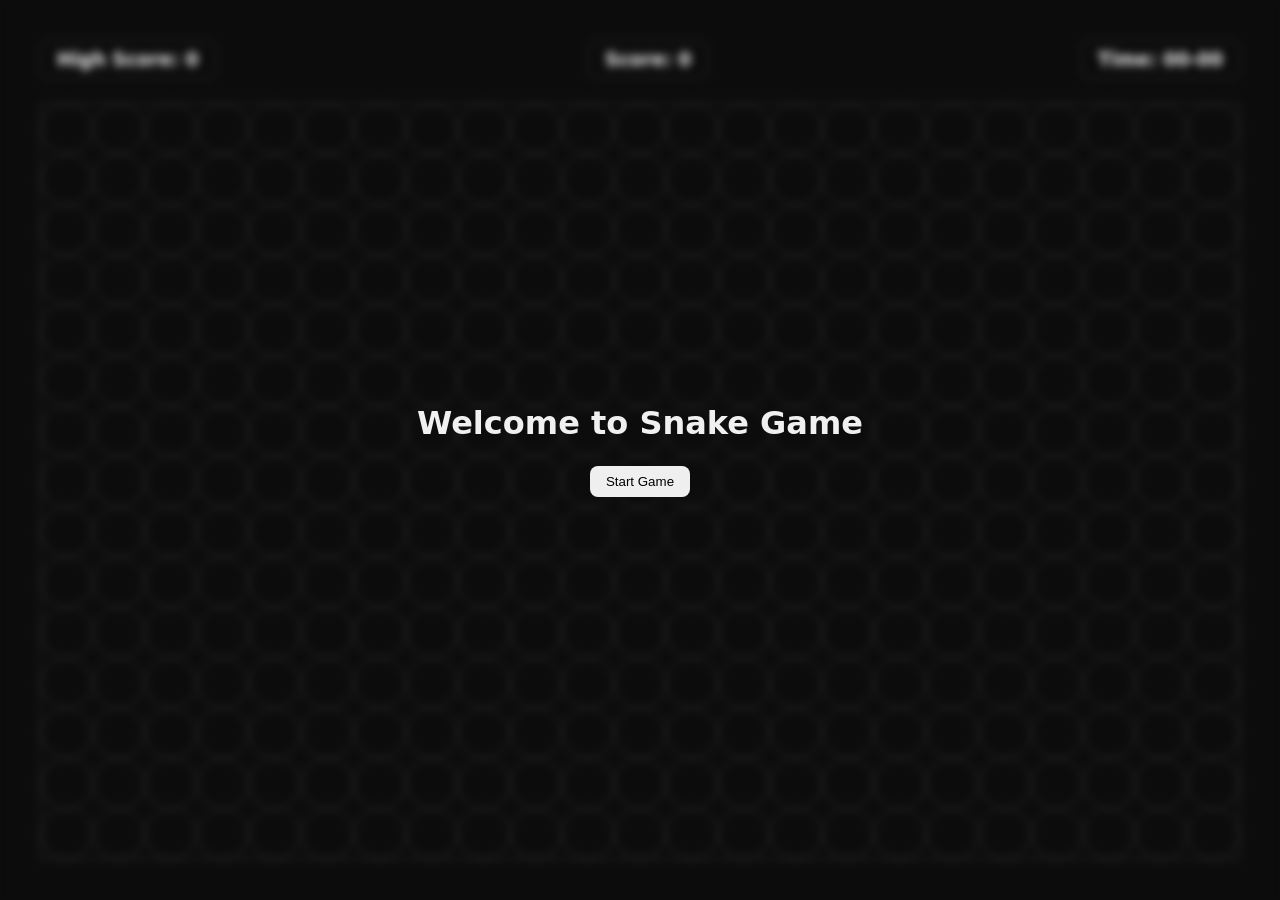
==== Snake-Game/index.html @ 86f5e505 "Date-26.12.25" ====
<!DOCTYPE html>
<html lang="en">
  <head>
    <meta charset="UTF-8" />
    <meta name="viewport" content="width=device-width, initial-scale=1.0" />
    <title>Snake-Game</title>
    <link rel="stylesheet" href="style.css" />
  </head>
  <body>
    <main>
      <section>
        <div id="infos">
          <div class="info">
            <h3>
              High Score:
              <span id="high-score">0</span>
            </h3>
          </div>
          <div class="info">
            <h3>
              Score:
              <span id="Score">0</span>
            </h3>
          </div>
          <div class="info">
            <h3>
              Time:
              <span id="time">00-00</span>
            </h3>
          </div>
        </div>
        <div id="board"></div>
      </section>
      <div class="modal">
        <div class="start-game">
          <h1>Welcome to Snake Game</h1>
          <button class="btn btn-start">Start Game</button>
        </div>

        <div class="game-over">
          <h1>Game Over</h1>
          <button class="btn btn-restart">Restart Game</button>
        </div>
      </div>
    </main>

    <script src="script.js"></script>
  </body>
</html>
---- Snake-Game/style.css ----
* {
  padding: 0;
  margin: 0;
  box-sizing: border-box;
}

html,
body {
  height: 100%;
  width: 100%;
}

:root {
  --bg-primary-color: #0c0c0c;
  --bg-fill-color: wheat;
  --bg-food-color: rgb(224, 11, 139);
  --text-primary-color: #f0f0f0;
  --spacing-xs: 4px;
  --spacing-sm: 8px;
  --spacing-md: 16px;
  --spacing-lg: 24px;
  --spacing-xl: 32px;
  --spacing-2xl: 40px;
  --spacing-3xl: 48px;
  --border-primary-color: #333333;
  --border-redius-xs: 4px;
  --border-redius-sm: 8px;
  --border-redius-mid: 12px;
  --border-redius-lg: 16px;
  --border-redius-xl: 20px;
  --border-redius-2xl: 24px;
}

html {
  background-color: var(--bg-primary-color);
  color: var(--text-primary-color);
  font-family: system-ui, -apple-system, BlinkMacSystemFont, "Segoe UI", Roboto, Oxygen, Ubuntu, Cantarell, "Open Sans", "Helvetica Neue", sans-serif;
}

main {
  height: 100%;
  width: 100%;
}
main .btn {
  padding: var(--spacing-sm) var(--spacing-md);
  border: none;
  cursor: pointer;
  border-radius: var(--border-redius-sm);
  transition: all ease 0.3s;
}
main .btn:hover {
  transform: scale(1.1);
}
main .btn:active {
  scale: 0.95;
}
main section {
  height: 100%;
  width: 100%;
  display: flex;
  flex-direction: column;
  padding: var(--spacing-2xl);
  gap: var(--spacing-lg);
}
main section #infos {
  width: 100%;
  display: flex;
  justify-content: space-between;
}
main section #infos .info {
  padding: var(--spacing-sm) var(--spacing-md);
  border: 1px solid var(--border-primary-color);
  border-radius: var(--border-redius-sm);
}
main section #board {
  border: 1px solid var(--border-primary-color);
  flex-grow: 1;
  display: grid;
  grid-template-columns: repeat(auto-fill, minmax(50px, 1fr));
  grid-template-rows: repeat(auto-fill, minmax(50px, 1fr));
}
main section .block {
  border: 1px solid var(--border-primary-color);
  border-radius: 50%;
}

.fill {
  background-color: var(--bg-fill-color);
}

.food {
  background-color: var(--bg-food-color);
}

.modal {
  height: 100vh;
  width: 100vw;
  position: fixed;
  top: 0;
  background-color: rgba(53, 53, 53, 0);
  -webkit-backdrop-filter: blur(4px);
          backdrop-filter: blur(4px);
  display: flex;
  align-items: center;
  justify-content: center;
}
.modal .start-game {
  display: flex;
  flex-direction: column;
  align-items: center;
  gap: var(--spacing-lg);
}
.modal .game-over {
  display: flex;
  flex-direction: column;
  align-items: center;
  gap: var(--spacing-lg);
  display: none;
}/*# sourceMappingURL=style.css.map */
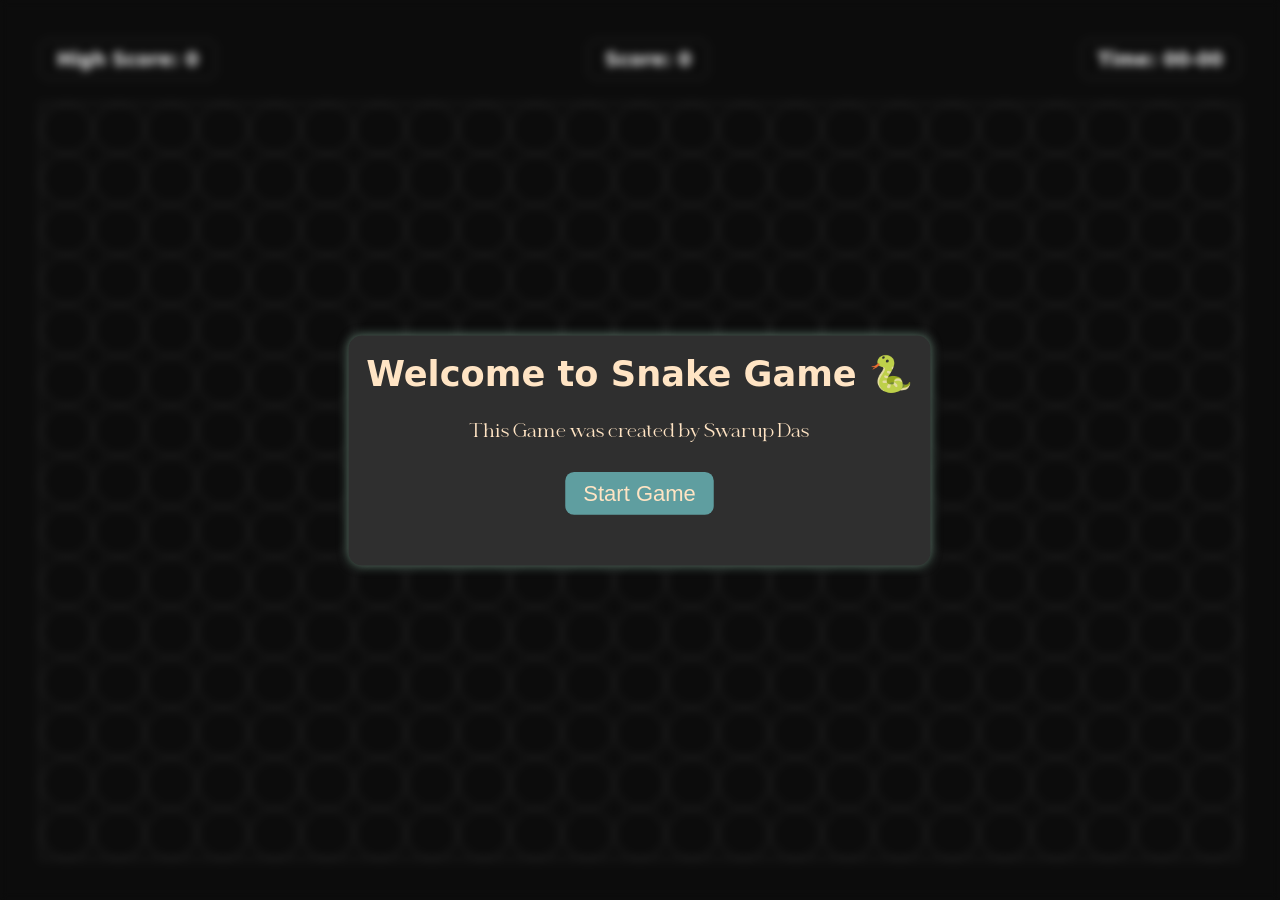
==== commit 6fd2bbce: "Some Style Change" ====
--- a/Snake-Game/index.html
+++ b/Snake-Game/index.html
@@ -33,12 +33,14 @@
       </section>
       <div class="modal">
         <div class="start-game">
-          <h1>Welcome to Snake Game</h1>
+          <h1>Welcome to Snake Game 🐍</h1>
+          <p>This Game was created by Swarup Das</p>
           <button class="btn btn-start">Start Game</button>
         </div>
 
         <div class="game-over">
-          <h1>Game Over</h1>
+          <h1>Game Over 😥</h1>
+          <p>Thank for playing my Game . I hope you enjoyed it ☺️🥰</p>
           <button class="btn btn-restart">Restart Game</button>
         </div>
       </div>
--- a/Snake-Game/style.css
+++ b/Snake-Game/style.css
@@ -1,3 +1,7 @@
+@font-face {
+  font-family: jola;
+  src: url(./OrangeAvenueDEMO-Regular.otf);
+}
 * {
   padding: 0;
   margin: 0;
@@ -10,9 +14,19 @@
   width: 100%;
 }
 
+@keyframes anything {
+  from {
+    scale: 0.9;
+    opacity: 0;
+  }
+  to {
+    scale: 1.1;
+    opacity: 1;
+  }
+}
 :root {
   --bg-primary-color: #0c0c0c;
-  --bg-fill-color: wheat;
+  --bg-fill-color: lightseagreen;
   --bg-food-color: rgb(224, 11, 139);
   --text-primary-color: #f0f0f0;
   --spacing-xs: 4px;
@@ -50,9 +64,6 @@
 }
 main .btn:hover {
   transform: scale(1.1);
-}
-main .btn:active {
-  scale: 0.95;
 }
 main section {
   height: 100%;
@@ -108,12 +119,47 @@
   display: flex;
   flex-direction: column;
   align-items: center;
+  color: bisque;
+  font-family: system-ui, -apple-system, BlinkMacSystemFont, "Segoe UI", Roboto, Oxygen, Ubuntu, Cantarell, "Open Sans", "Helvetica Neue", sans-serif;
+  background-color: rgb(47, 47, 47);
+  border-radius: var(--border-redius-mid);
+  padding: var(--spacing-md);
   gap: var(--spacing-lg);
+  transition: all linear 5s;
+  box-shadow: 0 0 10px rgb(99, 127, 113);
+  animation: anything 3s forwards alternate;
+}
+.modal .start-game p {
+  font-family: jola;
+  font-weight: 500;
+}
+.modal .start-game .btn-start {
+  margin-bottom: 30px;
+  color: bisque;
+  font-size: 20px;
+  background-color: cadetblue;
 }
 .modal .game-over {
   display: flex;
   flex-direction: column;
   align-items: center;
+  color: bisque;
+  font-family: system-ui, -apple-system, BlinkMacSystemFont, "Segoe UI", Roboto, Oxygen, Ubuntu, Cantarell, "Open Sans", "Helvetica Neue", sans-serif;
+  background-color: rgb(47, 47, 47);
+  border-radius: var(--border-redius-mid);
+  padding: var(--spacing-md);
   gap: var(--spacing-lg);
+  box-shadow: 0 0 10px rgb(151, 5, 105);
+  animation: anything 3s forwards alternate;
   display: none;
+}
+.modal .game-over p {
+  font-family: jola;
+  font-weight: 500;
+}
+.modal .game-over .btn-restart {
+  margin-bottom: 30px;
+  color: bisque;
+  font-size: 20px;
+  background-color: rgb(220, 7, 138);
 }/*# sourceMappingURL=style.css.map */
